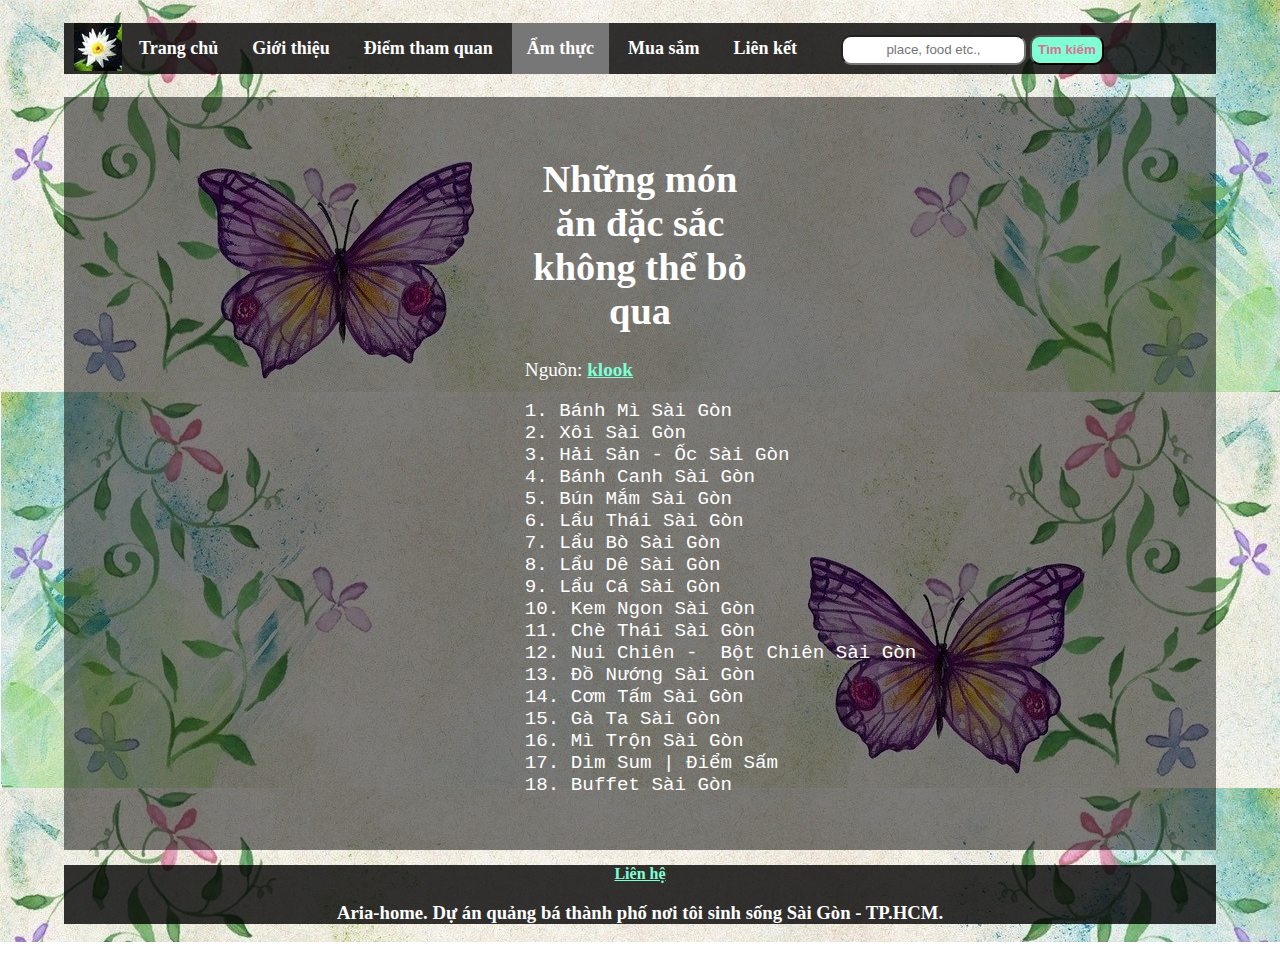
==== am-thuc.html @ 3d84601c "Add files via upload" ====
<!DOCTYPE html>
<html>

<head>
    <meta charset="UTF-8">
    <meta http-equiv="X-UA-Compatible" content="IE=edge">
    <meta name="viewport" content="width=device-width, initial-scale=1">
    <link rel="stylesheet" href="stylesheet.css">
    <link rel="stylesheet" href="">
    <title>Ẩm thực Sài Gòn</title>
</head>

<body>
    <div id="logo">
        <img src="icon.png" alt="logo">
    </div>
    <nav>
        <a href="index.html">Trang chủ</a>
        <a href="gioi-thieu.html">Giới thiệu</a>
        <a href="tham-quan.html">Điểm tham quan</a>
        <a id="athuc" href="am-thuc.html">Ẩm thực</a>
        <a href="mua-sam.html">Mua sắm</a>
        <a href="lien-ket.html">Liên kết</a>
        <input name="search" placeholder="place, food etc.,">
        <button type="submit"><b>Tìm kiếm</b></button>
    </nav>


    <div id="am-thuc">
        <h1>Những món ăn đặc sắc không thể bỏ qua</h1>
        <p>Nguồn: <a href="https://www.klook.com/vi/blog/mon-ngon-sai-gon/" target="_blank">klook</a></p>
        <pre>
1. Bánh Mì Sài Gòn
2. Xôi Sài Gòn
3. Hải Sản - Ốc Sài Gòn
4. Bánh Canh Sài Gòn
5. Bún Mắm Sài Gòn
6. Lẩu Thái Sài Gòn
7. Lẩu Bò Sài Gòn
8. Lẩu Dê Sài Gòn
9. Lẩu Cá Sài Gòn
10. Kem Ngon Sài Gòn
11. Chè Thái Sài Gòn
12. Nui Chiên -  Bột Chiên Sài Gòn
13. Đồ Nướng Sài Gòn
14. Cơm Tấm Sài Gòn
15. Gà Ta Sài Gòn 
16. Mì Trộn Sài Gòn
17. Dim Sum | Điểm Sấm
18. Buffet Sài Gòn
</pre>
    </div>

    <footer>
        <a href="#">Liên hệ</a>
        <h3>Aria-home. Dự án quảng bá thành phố nơi tôi sinh sống Sài Gòn - TP.HCM.</h3>
    </footer>

</body>

</html>
---- stylesheet.css ----
@media only screen and (min-width: 992px) {
    /* For desktop: */
    .col-md-1 {width: 8.33%;}
    .col-md-2 {width: 16.66%;}
    .col-md-3 {width: 25%;}
    .col-md-4 {width: 33.33%;}
    .col-md-5 {width: 41.66%;}
    .col-md-6 {width: 50%;}
    .col-md-7 {width: 58.33%;}
    .col-md-8 {width: 66.66%;}
    .col-md-9 {width: 75%;}
    .col-md-10 {width: 83.33%;}
    .col-md-11 {width: 91.66%;}
    .col-md-12 {width: 100%;}
}

  .row::after {
    content: "";
    clear: both;
    display: table;
  }

  [class*="col-"] {
    float: left;
    padding: 0 15px;
  }


.row {
    margin: 0;
    padding: 0 0px;
}

*{
    box-sizing: border-box;
}

body {
    background-image: url('flower-ged60f02c9_1280.jpg');
    background-size:auto;
    background-repeat: repeat;
    margin: auto;
    width: 90%;
}

#home {
    background-color: #777;
    }

#logo {
    position: absolute;
    padding-left: 10px;
    z-index: 2;
}

nav {
    width: 100%;
    background-color: rgba(0,0,0,0.8);
    overflow: auto;
    white-space: nowrap;
    padding: 0 60px;
    margin: 2% 0;
}

nav a {
    text-decoration: none;
    color: white;
    font-weight: bold;
    font-size: 18px;
    text-align: center;
    padding: 15px;
    display: inline-block;
}

nav button {
    border-radius: 10px;
    display: inline-block;
    background-color: aquamarine;
    color: palevioletred;
    height: 30px;
}

nav input {
    border-radius: 10px;
    display: inline-block;
    height: 30px;
    text-align: center;
    margin-left: 25px;
}

a:hover {
background-color: #777;
}

header {
    position: relative;
}

#banner {
    display: block;
    width: 100%;
    height: auto;
    margin: 20px 0;
    clear: both;
}

#banner img {
    width: 100%;
}

header #welcome {
    position: absolute;
    top: 50%;
    left: 50%;
    transform: translate(-50%, -50%);
    z-index: 2;
    text-align: center;
    background-color: rgba(0,0,0,0.5);
    font-size: 2vmax;
    width: 100%;
    color: white;
}

#gioi-thieu {
    word-wrap: normal;
    padding: 20px;
    text-align: justify;
    width: 100%;
    height: auto;
    background-color: rgba(0,0,0,0.6);
    font-size: 1.5vmax;
    color: white;
}

#gthieu {
    background-color: #777;
    }

#gioi-thieu h1, #gioi-thieu h3 {
    text-align: center;
}

#am-thuc {
    padding: 3% 40%;
    width: 100%;
    background-color: rgba(0,0,0,0.5);
    font-size: 1.5vmax;
    color: white;
}

#athuc {
    background-color: #777;
    }

#am-thuc h1, #am-thuc p {
    text-align: center;
    width: fit-content;
}

#mua-sam {
    padding: 3% 40%;
    width: 100%;
    background-color: rgba(0,0,0,0.5);
    font-size: 1.5vmax;
    color: white;
}

#msam {
    background-color: #777;
    }

#mua-sam h1, #mua-sam h3 
    {
    text-align: center;
    width: fit-content;
}

#lien-ket {
    padding: 3% 10%;
    width: 100%;
    height: 400px;
    background-color: rgba(0,0,0,0.7);
    font-size: 18px;
    color: white;
    text-align: left;
}

#lket 
    {
    background-color: #777;
}

a {
    color: aquamarine;
    font-weight:bolder;
}

footer {
    position: relative;
    bottom: 1%;
    margin: 15px 0;
    text-align: center;
    background-color: rgba(0,0,0,0.8);
    color: white;
    width: 100%;
}
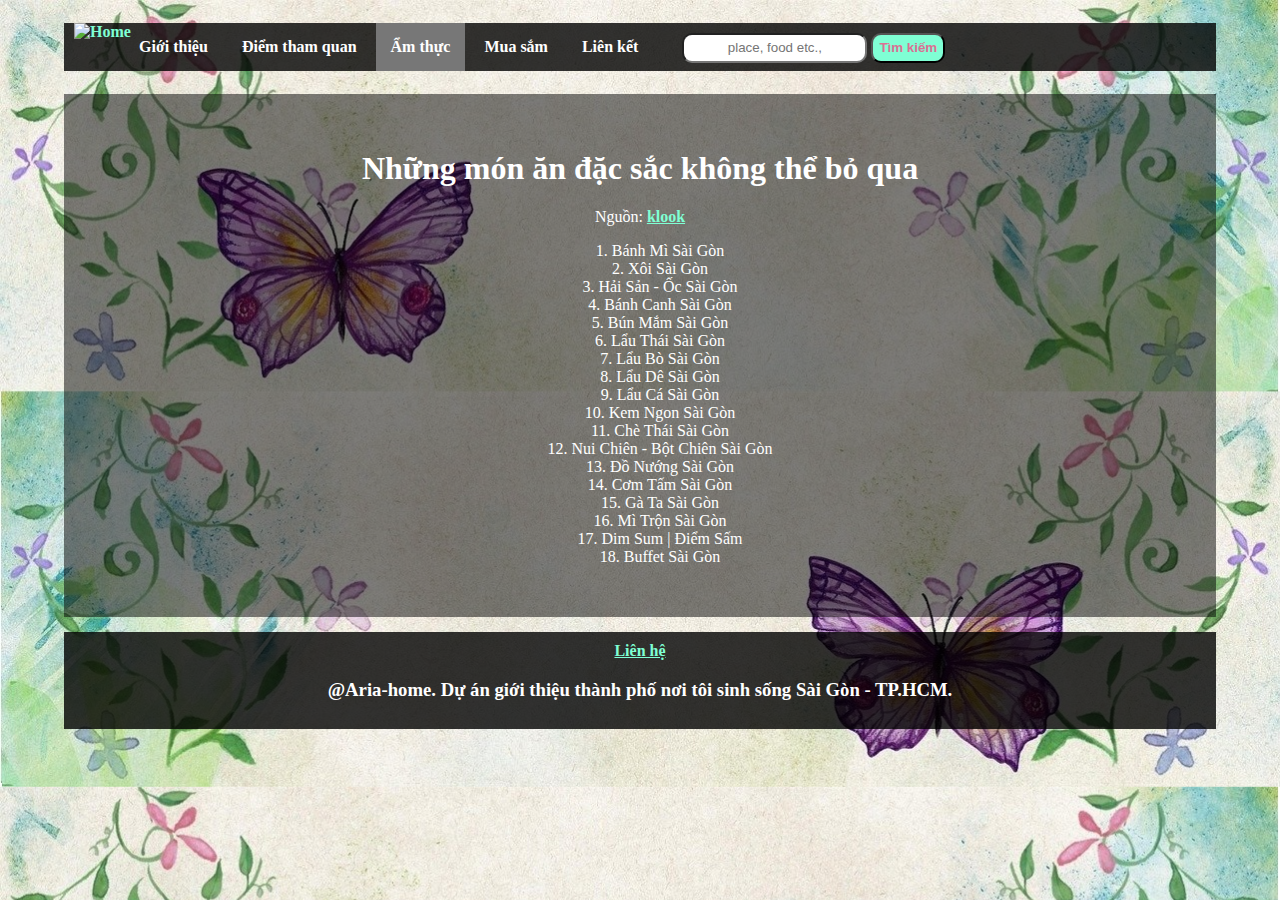
==== commit 0cc02574: "Add files via upload" ====
--- a/am-thuc.html
+++ b/am-thuc.html
@@ -11,11 +11,10 @@
 </head>
 
 <body>
-    <div id="logo">
-        <img src="icon.png" alt="logo">
-    </div>
+    <a id="home" href="index.html">
+        <img src="klx.png" alt="Home">
+    </a>
     <nav>
-        <a href="index.html">Trang chủ</a>
         <a href="gioi-thieu.html">Giới thiệu</a>
         <a href="tham-quan.html">Điểm tham quan</a>
         <a id="athuc" href="am-thuc.html">Ẩm thực</a>
@@ -29,31 +28,31 @@
     <div id="am-thuc">
         <h1>Những món ăn đặc sắc không thể bỏ qua</h1>
         <p>Nguồn: <a href="https://www.klook.com/vi/blog/mon-ngon-sai-gon/" target="_blank">klook</a></p>
-        <pre>
-1. Bánh Mì Sài Gòn
-2. Xôi Sài Gòn
-3. Hải Sản - Ốc Sài Gòn
-4. Bánh Canh Sài Gòn
-5. Bún Mắm Sài Gòn
-6. Lẩu Thái Sài Gòn
-7. Lẩu Bò Sài Gòn
-8. Lẩu Dê Sài Gòn
-9. Lẩu Cá Sài Gòn
-10. Kem Ngon Sài Gòn
-11. Chè Thái Sài Gòn
-12. Nui Chiên -  Bột Chiên Sài Gòn
-13. Đồ Nướng Sài Gòn
-14. Cơm Tấm Sài Gòn
-15. Gà Ta Sài Gòn 
-16. Mì Trộn Sài Gòn
-17. Dim Sum | Điểm Sấm
-18. Buffet Sài Gòn
-</pre>
+        <ol>
+            <li>Bánh Mì Sài Gòn</li>
+            <li>Xôi Sài Gòn</li>
+            <li>Hải Sản - Ốc Sài Gòn</li>
+            <li>Bánh Canh Sài Gòn</li>
+            <li>Bún Mắm Sài Gòn</li>
+            <li>Lẩu Thái Sài Gòn</li>
+            <li>Lẩu Bò Sài Gòn</li>
+            <li>Lẩu Dê Sài Gòn</li>
+            <li>Lẩu Cá Sài Gòn</li>
+            <li>Kem Ngon Sài Gòn</li>
+            <li>Chè Thái Sài Gòn</li>
+            <li>Nui Chiên - Bột Chiên Sài Gòn</li>
+            <li>Đồ Nướng Sài Gòn</li>
+            <li>Cơm Tấm Sài Gòn</li>
+            <li>Gà Ta Sài Gòn </li>
+            <li>Mì Trộn Sài Gòn</li>
+            <li>Dim Sum | Điểm Sấm</li>
+            <li>Buffet Sài Gòn</li>
+        </ol>
     </div>
 
     <footer>
         <a href="#">Liên hệ</a>
-        <h3>Aria-home. Dự án quảng bá thành phố nơi tôi sinh sống Sài Gòn - TP.HCM.</h3>
+        <h3>@Aria-home. Dự án giới thiệu thành phố nơi tôi sinh sống Sài Gòn - TP.HCM.</h3>
     </footer>
 
 </body>
--- a/stylesheet.css
+++ b/stylesheet.css
@@ -36,18 +36,17 @@
 }
 
 body {
-    background-image: url('flower-ged60f02c9_1280.jpg');
-    background-size:auto;
+    background-image: url('/flower-ged60f02c9_1280.jpg');
+    background-size:100%;
+    background-color: rgba(0, 0, 0, 0.5);
     background-repeat: repeat;
     margin: auto;
     width: 90%;
+
 }
 
-#home {
-    background-color: #777;
-    }
-
-#logo {
+#home img {
+    display: inline-block;
     position: absolute;
     padding-left: 10px;
     z-index: 2;
@@ -66,7 +65,6 @@
     text-decoration: none;
     color: white;
     font-weight: bold;
-    font-size: 18px;
     text-align: center;
     padding: 15px;
     display: inline-block;
@@ -93,6 +91,10 @@
 }
 
 header {
+    height: 500px;
+    background-image: url('hinh-anh-sai-gon.jpg');
+    background-repeat: no-repeat;
+    background-size: cover;
     position: relative;
 }
 
@@ -104,10 +106,6 @@
     clear: both;
 }
 
-#banner img {
-    width: 100%;
-}
-
 header #welcome {
     position: absolute;
     top: 50%;
@@ -116,10 +114,13 @@
     z-index: 2;
     text-align: center;
     background-color: rgba(0,0,0,0.5);
-    font-size: 2vmax;
     width: 100%;
     color: white;
 }
+
+#gthieu, #athuc, #msam, #lket {
+    background-color: #777;
+    }
 
 #gioi-thieu {
     word-wrap: normal;
@@ -128,51 +129,21 @@
     width: 100%;
     height: auto;
     background-color: rgba(0,0,0,0.6);
-    font-size: 1.5vmax;
     color: white;
 }
 
-#gthieu {
-    background-color: #777;
-    }
-
-#gioi-thieu h1, #gioi-thieu h3 {
+#gioi-thieu > h1, h3 {
     text-align: center;
 }
 
-#am-thuc {
-    padding: 3% 40%;
+#am-thuc, #mua-sam {
+    padding: 3% 10%;
     width: 100%;
     background-color: rgba(0,0,0,0.5);
-    font-size: 1.5vmax;
     color: white;
-}
-
-#athuc {
-    background-color: #777;
-    }
-
-#am-thuc h1, #am-thuc p {
+    list-style-position: inside;
     text-align: center;
-    width: fit-content;
-}
-
-#mua-sam {
-    padding: 3% 40%;
     width: 100%;
-    background-color: rgba(0,0,0,0.5);
-    font-size: 1.5vmax;
-    color: white;
-}
-
-#msam {
-    background-color: #777;
-    }
-
-#mua-sam h1, #mua-sam h3 
-    {
-    text-align: center;
-    width: fit-content;
 }
 
 #lien-ket {
@@ -180,14 +151,8 @@
     width: 100%;
     height: 400px;
     background-color: rgba(0,0,0,0.7);
-    font-size: 18px;
     color: white;
     text-align: left;
-}
-
-#lket 
-    {
-    background-color: #777;
 }
 
 a {
@@ -196,6 +161,7 @@
 }
 
 footer {
+    padding: 10px;
     position: relative;
     bottom: 1%;
     margin: 15px 0;
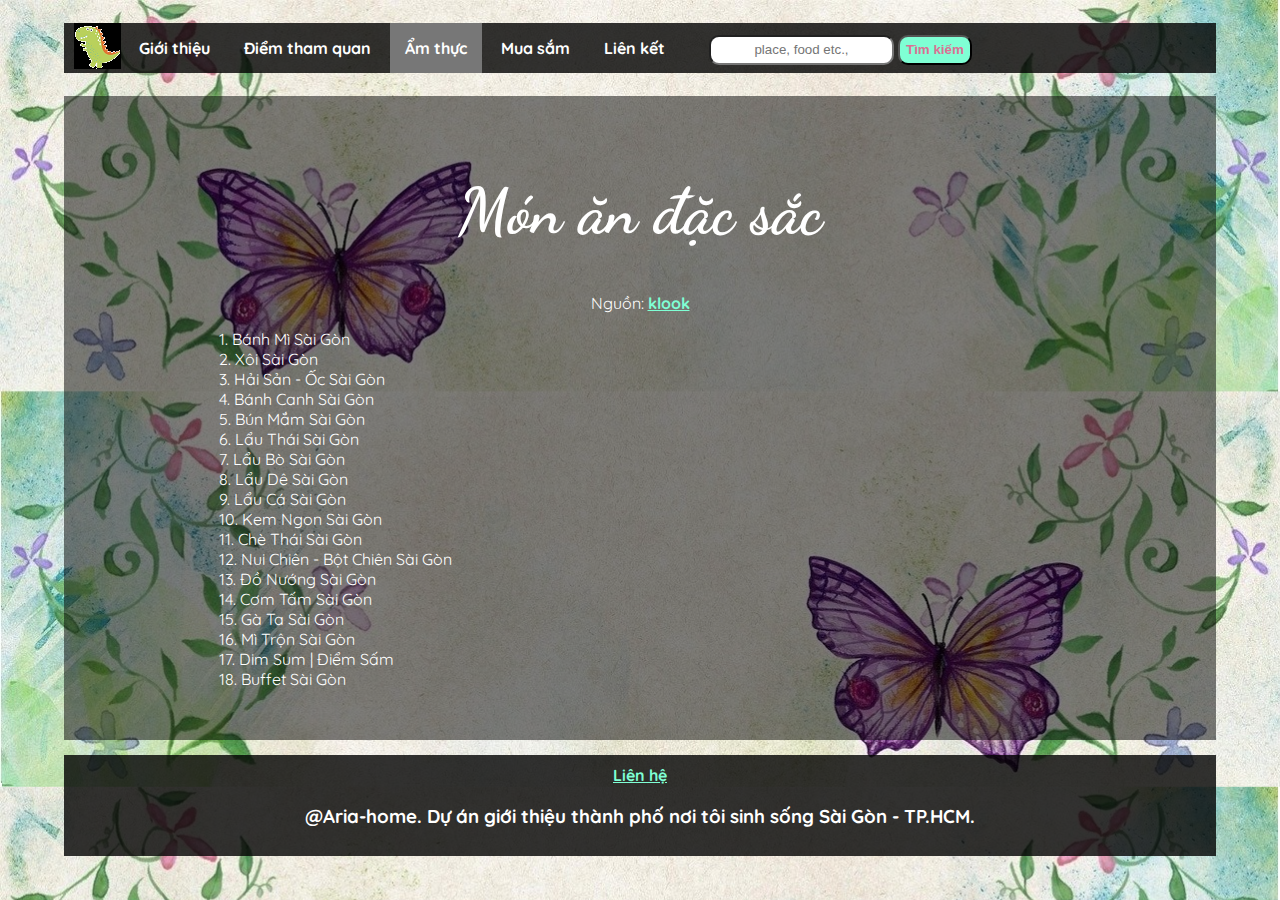
==== commit a637af2e: "Add files via upload" ====
--- a/am-thuc.html
+++ b/am-thuc.html
@@ -5,6 +5,8 @@
     <meta charset="UTF-8">
     <meta http-equiv="X-UA-Compatible" content="IE=edge">
     <meta name="viewport" content="width=device-width, initial-scale=1">
+    <link href="https://fonts.googleapis.com/css2?family=Dancing+Script:wght@700&family=Quicksand&display=swap"
+        rel="stylesheet">
     <link rel="stylesheet" href="stylesheet.css">
     <link rel="stylesheet" href="">
     <title>Ẩm thực Sài Gòn</title>
@@ -26,7 +28,7 @@
 
 
     <div id="am-thuc">
-        <h1>Những món ăn đặc sắc không thể bỏ qua</h1>
+        <h1>Món ăn đặc sắc</h1>
         <p>Nguồn: <a href="https://www.klook.com/vi/blog/mon-ngon-sai-gon/" target="_blank">klook</a></p>
         <ol>
             <li>Bánh Mì Sài Gòn</li>
--- a/stylesheet.css
+++ b/stylesheet.css
@@ -42,7 +42,15 @@
     background-repeat: repeat;
     margin: auto;
     width: 90%;
+}
 
+h1 {
+    font-family: 'Dancing Script';
+    font-size: 5vmax;
+}
+
+h2, h3, h4, a, p, ol {
+    font-family: 'Quicksand', sans-serif;
 }
 
 #home img {
@@ -146,10 +154,14 @@
     width: 100%;
 }
 
+#am-thuc ol, #mua-sam ol {
+    text-align: left;
+}
+
 #lien-ket {
     padding: 3% 10%;
     width: 100%;
-    height: 400px;
+    height: 500px;
     background-color: rgba(0,0,0,0.7);
     color: white;
     text-align: left;
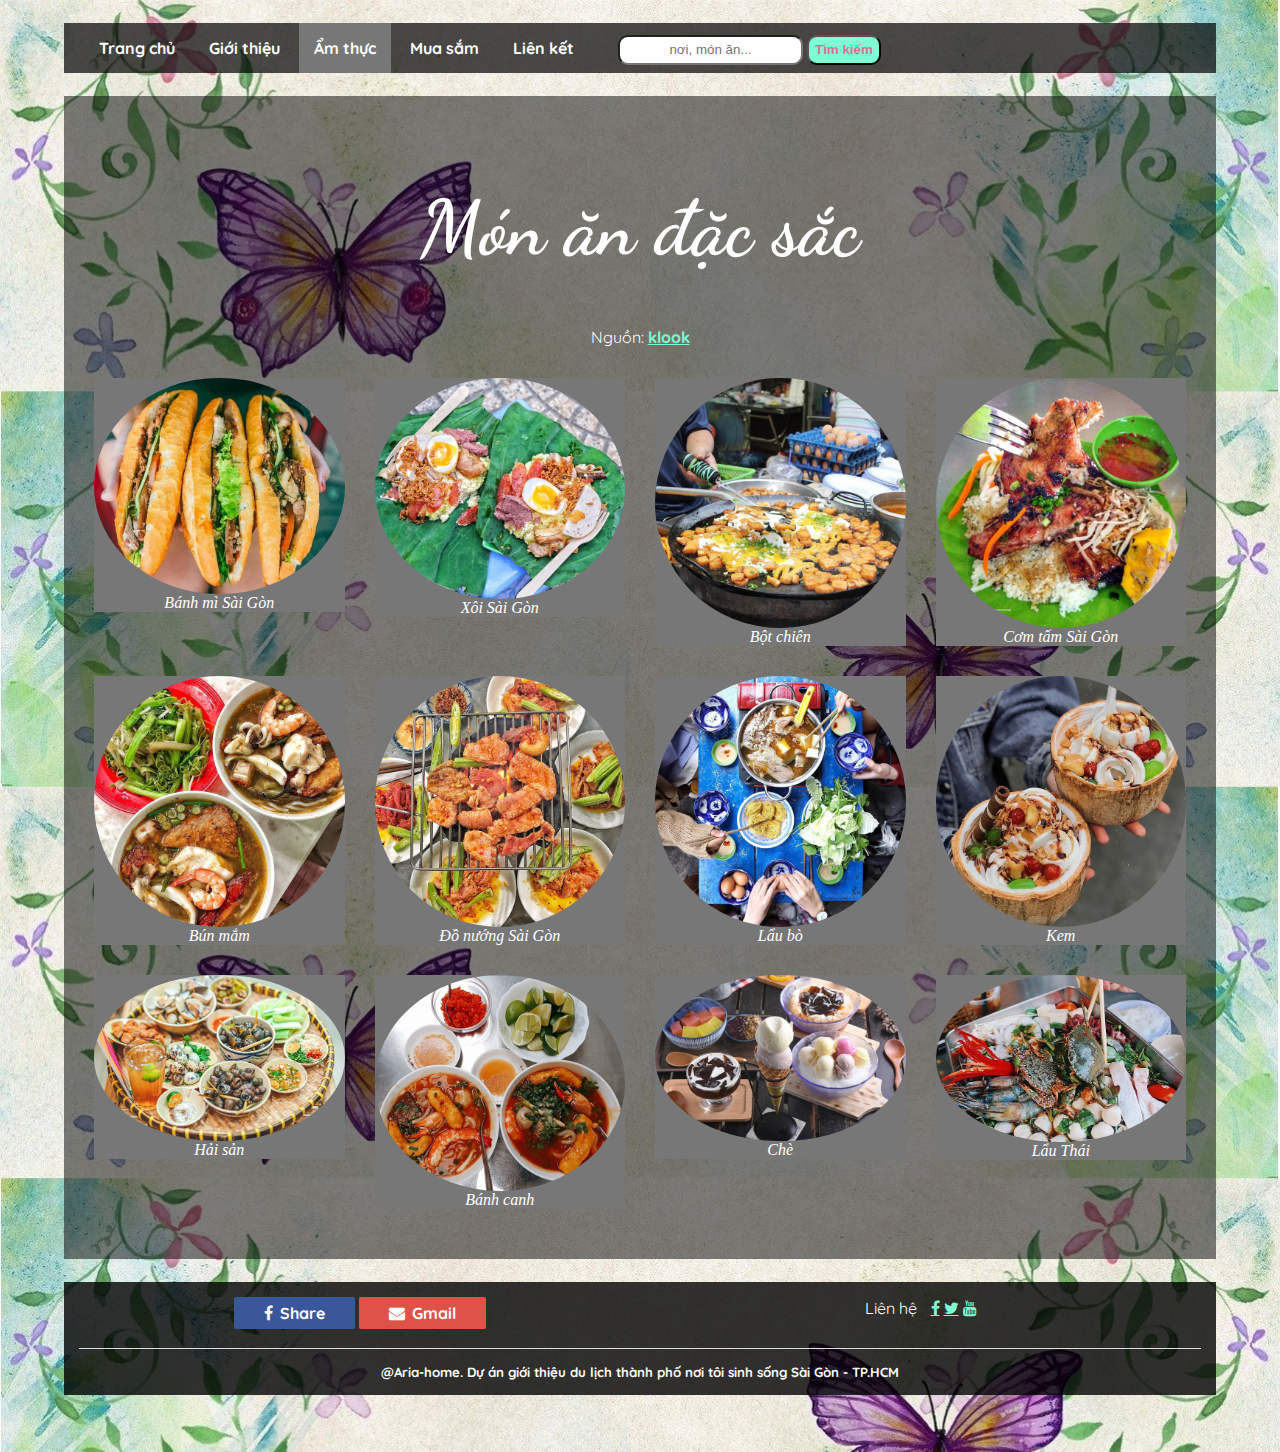
==== commit 1e277b00: "Add files via upload" ====
--- a/am-thuc.html
+++ b/am-thuc.html
@@ -8,53 +8,121 @@
     <link href="https://fonts.googleapis.com/css2?family=Dancing+Script:wght@700&family=Quicksand&display=swap"
         rel="stylesheet">
     <link rel="stylesheet" href="stylesheet.css">
-    <link rel="stylesheet" href="">
+    <link rel="stylesheet" href="https://maxcdn.bootstrapcdn.com/font-awesome/4.7.0/css/font-awesome.min.css">
     <title>Ẩm thực Sài Gòn</title>
 </head>
 
 <body>
-    <a id="home" href="index.html">
-        <img src="klx.png" alt="Home">
-    </a>
     <nav>
+        <div id="dropdown">
+            <a href="#">Trang chủ</a>
+            <div id="dropdown-content">
+                <a href="/index.html">Home</a>
+                <a href="#">About me</a>
+                <a href="#">Library</a>
+                <a href="#">Favorites</a>
+            </div>
+        </div>
         <a href="gioi-thieu.html">Giới thiệu</a>
-        <a href="tham-quan.html">Điểm tham quan</a>
         <a id="athuc" href="am-thuc.html">Ẩm thực</a>
         <a href="mua-sam.html">Mua sắm</a>
         <a href="lien-ket.html">Liên kết</a>
-        <input name="search" placeholder="place, food etc.,">
+        <input name="search" placeholder="nơi, món ăn...">
         <button type="submit"><b>Tìm kiếm</b></button>
     </nav>
 
-
-    <div id="am-thuc">
+    <main id="am-thuc">
         <h1>Món ăn đặc sắc</h1>
         <p>Nguồn: <a href="https://www.klook.com/vi/blog/mon-ngon-sai-gon/" target="_blank">klook</a></p>
-        <ol>
-            <li>Bánh Mì Sài Gòn</li>
-            <li>Xôi Sài Gòn</li>
-            <li>Hải Sản - Ốc Sài Gòn</li>
-            <li>Bánh Canh Sài Gòn</li>
-            <li>Bún Mắm Sài Gòn</li>
-            <li>Lẩu Thái Sài Gòn</li>
-            <li>Lẩu Bò Sài Gòn</li>
-            <li>Lẩu Dê Sài Gòn</li>
-            <li>Lẩu Cá Sài Gòn</li>
-            <li>Kem Ngon Sài Gòn</li>
-            <li>Chè Thái Sài Gòn</li>
-            <li>Nui Chiên - Bột Chiên Sài Gòn</li>
-            <li>Đồ Nướng Sài Gòn</li>
-            <li>Cơm Tấm Sài Gòn</li>
-            <li>Gà Ta Sài Gòn </li>
-            <li>Mì Trộn Sài Gòn</li>
-            <li>Dim Sum | Điểm Sấm</li>
-            <li>Buffet Sài Gòn</li>
-        </ol>
-    </div>
 
-    <footer>
-        <a href="#">Liên hệ</a>
-        <h3>@Aria-home. Dự án giới thiệu thành phố nơi tôi sinh sống Sài Gòn - TP.HCM.</h3>
+        <div class="row">
+            <figure class="col col-md-3 col-sm-6">
+                <a href="/Am thuc/banhmi.webp"><img src="/Am thuc/banhmi.webp" alt="Bánh mì Sài Gòn"></a>
+                <figcaption>Bánh mì Sài Gòn</figcaption>
+            </figure>
+
+            <figure class="col col-md-3 col-sm-6">
+                <a href="/Am thuc/xoi.webp"><img src="/Am thuc/xoi.webp" alt="Xôi Sài Gòn"></a>
+                <figcaption>Xôi Sài Gòn</figcaption>
+            </figure>
+
+            <figure class="col col-md-3 col-sm-6">
+                <a href="/Am thuc/botchien.webp"><img src="/Am thuc/botchien.webp" alt="Bột chiên"></a>
+                <figcaption>Bột chiên</figcaption>
+            </figure>
+
+            <figure class="col col-md-3 col-sm-6">
+                <a href="/Am thuc/comtam.webp"><img src="/Am thuc/comtam.webp" alt="Cơm tấm"></a>
+                <figcaption>Cơm tấm Sài Gòn</figcaption>
+            </figure>
+
+        </div>
+
+        <div class="row">
+            <figure class="col col-md-3 col-sm-6">
+                <a href="/Am thuc/bunmam.webp"><img src="/Am thuc/bunmam.webp" alt="Bún mắm Sài Gòn"></a>
+                <figcaption>Bún mắm</figcaption>
+            </figure>
+
+            <figure class="col col-md-3 col-sm-6">
+                <a href="/Am thuc/donuong.webp"><img src="/Am thuc/donuong.webp" alt="Đồ nướng"></a>
+                <figcaption>Đồ nướng Sài Gòn</figcaption>
+            </figure>
+
+            <figure class="col col-md-3 col-sm-6">
+                <a href="/Am thuc/laubo.webp"><img src="/Am thuc/laubo.webp" alt="Lẩu bò"></a>
+                <figcaption>Lẩu bò</figcaption>
+            </figure>
+
+            <figure class="col col-md-3 col-sm-6">
+                <a href="/Am thuc/kem.webp"><img src="/Am thuc/kem.webp" alt="Kem"></a>
+                <figcaption>Kem</figcaption>
+            </figure>
+        </div>
+
+        <div class="row">
+
+            <figure class="col col-md-3 col-sm-6">
+                <a href="/Am thuc/haisan.webp"><img src="/Am thuc/haisan.webp" alt="Hải sản Sài Gòn"></a>
+                <figcaption>Hải sản</figcaption>
+            </figure>
+
+            <figure class="col col-md-3 col-sm-6">
+                <a href="/Am thuc/banhcanh.webp"><img src="/Am thuc/banhcanh.webp" alt="Bánh canh Sài Gòn"></a>
+                <figcaption>Bánh canh</figcaption>
+            </figure>
+
+            <figure class="col col-md-3 col-sm-6">
+                <a href="/Am thuc/che.webp"><img src="/Am thuc/che.webp" alt="Chè"></a>
+                <figcaption>Chè</figcaption>
+            </figure>
+
+            <figure class="col col-md-3 col-sm-6">
+                <a href="/Am thuc/lauthai.webp"><img src="/Am thuc/lauthai.webp" alt="Lẩu Thái"></a>
+                <figcaption>Lẩu Thái</figcaption>
+            </figure>
+
+        </div>
+
+    </main>
+
+    <footer class="row footer-1">
+        <div class="col col-md-6 col-sm-12 socials-share">
+            <a class="bg-facebook" href="https://www.facebook.com/sharer/sharer.php?u=https://aria-home.github.io/"
+                target="_blank"><span class="fa fa-facebook"></span> Share</a>
+            <a class="bg-email"
+                href="https://mail.google.com/mail/u/0/?view=cm&fs=1&to&su=Hãy đến Sài Gòn &body=Xem thêm tại https://aria-home.github.io/"
+                target="_blank"><span class="fa fa-envelope"></span> Gmail</a>
+        </div>
+        <div class="col col-md-6 col-sm-12 lienhe">
+            <p>Liên hệ</p>
+            <a href="https://www.facebook.com/bapbaymau" target="_blank" class="fa fa-facebook"></a>
+            <a href="#" class="fa fa-twitter"></a>
+            <a href="#" class="fa fa-youtube"></a>
+        </div>
+    </footer>
+    <footer class="row footer-2">
+        <h5>@Aria-home. Dự án giới thiệu du lịch thành phố nơi tôi sinh sống Sài Gòn - TP.HCM</h5>
     </footer>
 
 </body>
--- a/stylesheet.css
+++ b/stylesheet.css
@@ -1,5 +1,19 @@
+* {
+    box-sizing: border-box;
+}
+  
+.row::after {
+    content: "";
+    clear: both;
+    display: table;
+}
+  
+  [class*="col-"] {
+    float: left;
+    padding: 0 15px;
+}
+
 @media only screen and (min-width: 992px) {
-    /* For desktop: */
     .col-md-1 {width: 8.33%;}
     .col-md-2 {width: 16.66%;}
     .col-md-3 {width: 25%;}
@@ -14,29 +28,13 @@
     .col-md-12 {width: 100%;}
 }
 
-  .row::after {
-    content: "";
-    clear: both;
-    display: table;
-  }
-
-  [class*="col-"] {
-    float: left;
+.row {
+    margin: 0;
     padding: 0 15px;
-  }
-
-
-.row {
-    margin: 0;
-    padding: 0 0px;
-}
-
-*{
-    box-sizing: border-box;
 }
 
 body {
-    background-image: url('/flower-ged60f02c9_1280.jpg');
+    background-image: url(/Main/flower.jpg.jpg);
     background-size:100%;
     background-color: rgba(0, 0, 0, 0.5);
     background-repeat: repeat;
@@ -46,26 +44,66 @@
 
 h1 {
     font-family: 'Dancing Script';
-    font-size: 5vmax;
-}
-
-h2, h3, h4, a, p, ol {
+    font-size: 6vmax;
+}
+
+h2 {
+    background-color: rgba(255, 255, 255, 0.7);
+    padding: 20px 0;
+    margin: 2% 0;
+    text-align: center;
+    color: black;
+    text-decoration: underline;
+    border: salmon solid;
+}
+
+ul {
+    list-style: none;;
+}
+
+h2, 
+h3, 
+h5, 
+a, 
+p, 
+ol,
+ul {
     font-family: 'Quicksand', sans-serif;
 }
 
-#home img {
-    display: inline-block;
+#dropdown {
+    display: inline-block;
+}
+
+#dropdown a:hover {
+    background-color: #777;
+}
+
+#dropdown-content {
+    display: none;
     position: absolute;
-    padding-left: 10px;
-    z-index: 2;
+    background-color: rgba(0,0,0,0.8);
+    min-width: 140px;
+    z-index: 3;
+}
+
+#dropdown-content a {
+    display: block;
+    border-top: 1px solid gainsboro;
+    color: white;
+    text-align: left;
+}
+
+#dropdown:hover #dropdown-content{
+    display: block;
 }
 
 nav {
     width: 100%;
-    background-color: rgba(0,0,0,0.8);
+    background-color: rgba(0,0,0,0.7);
     overflow: auto;
     white-space: nowrap;
-    padding: 0 60px;
+    padding: 0 20px;
     margin: 2% 0;
 }
 
@@ -94,16 +132,17 @@
     margin-left: 25px;
 }
 
-a:hover {
+nav a:hover {
 background-color: #777;
 }
 
 header {
     height: 500px;
-    background-image: url('hinh-anh-sai-gon.jpg');
+    background-image: url(/Main/hinh-anh-sai-gon.jpg);
     background-repeat: no-repeat;
     background-size: cover;
     position: relative;
+    margin-bottom: 1%;
 }
 
 #banner {
@@ -111,7 +150,6 @@
     width: 100%;
     height: auto;
     margin: 20px 0;
-    clear: both;
 }
 
 header #welcome {
@@ -126,9 +164,51 @@
     color: white;
 }
 
-#gthieu, #athuc, #msam, #lket {
+#home,
+#gthieu, 
+#athuc, 
+#msam, 
+#lket {
     background-color: #777;
     }
+
+.place {
+    word-wrap: normal;
+    padding: 30px 15px;
+    text-align: justify;
+    background-color: rgba(0,0,0,0.7);
+    color: white;
+    margin: 1% 0;
+    border: 2px solid #fff ;
+}
+
+figure {
+    margin: 0;
+    padding: 0;
+}
+
+figcaption {
+    background-color: #777;
+    font-style: italic;
+    text-align: center;
+}
+
+.place img {
+    width: 100%;
+    height: auto;
+}
+
+#am-thuc img {
+    width: 100%;
+    height: auto;
+    float: left;
+    border-radius: 50%;
+}
+
+#am-thuc figure {
+    margin: 0;
+    padding: 15px;
+}
 
 #gioi-thieu {
     word-wrap: normal;
@@ -144,8 +224,9 @@
     text-align: center;
 }
 
-#am-thuc, #mua-sam {
-    padding: 3% 10%;
+#am-thuc, 
+#mua-sam {
+    padding: 3% 0;
     width: 100%;
     background-color: rgba(0,0,0,0.5);
     color: white;
@@ -154,7 +235,8 @@
     width: 100%;
 }
 
-#am-thuc ol, #mua-sam ol {
+#am-thuc ol, 
+#mua-sam ol {
     text-align: left;
 }
 
@@ -173,12 +255,91 @@
 }
 
 footer {
-    padding: 10px;
-    position: relative;
-    bottom: 1%;
-    margin: 15px 0;
     text-align: center;
     background-color: rgba(0,0,0,0.8);
     color: white;
     width: 100%;
+}
+
+.footer-1 {
+    margin-top: 2%;
+}
+.footer-2 {
+    margin-bottom: 5%;
+}
+
+.socials-share {
+    text-align: center;
+}
+
+.socials-share a {
+    padding: 4px 30px;
+    color: #fff;
+    line-height: 1.5em;
+    text-decoration: none;
+    border-radius: 2px;
+    white-space: nowrap;
+    display: inline-block;
+    margin-bottom: 4px;
+}
+
+.socials-share span.fa {
+    padding-right: 3px;
+}
+
+.bg-facebook {
+    background: #3a5899;
+}
+
+.bg-facebook:hover, 
+.bg-facebook:focus {
+    background: #1d418d;
+}
+
+.bg-email {
+    background: #dd5348;
+}
+
+.bg-email:hover, 
+.bg-email:focus {
+    background: #ce3f34;
+}
+
+.socials-share, 
+h5 {
+    padding: 15px;
+    margin: 0;
+}
+
+.lienhe {
+    margin: 0;
+
+}
+
+.lienhe p {
+    display: inline-block;
+    padding-right: 10px;
+}
+
+h5 {
+    border-top: 1px solid gainsboro;
+}
+
+@media only screen and (max-width: 991px) {
+    .col-sm-1 {width: 8.33%;}
+    .col-sm-2 {width: 16.66%;}
+    .col-sm-3 {width: 25%;}
+    .col-sm-4 {width: 33.33%;}
+    .col-sm-5 {width: 41.66%;}
+    .col-sm-6 {width: 50%;}
+    .col-sm-7 {width: 58.33%;}
+    .col-sm-8 {width: 66.66%;}
+    .col-sm-9 {width: 75%;}
+    .col-sm-10 {width: 83.33%;}
+    .col-sm-11 {width: 91.66%;}
+    .col-sm-12 {width: 100%;}
+
+    .lienhe {
+    border-top: solid 1px gainsboro;
+    }
 }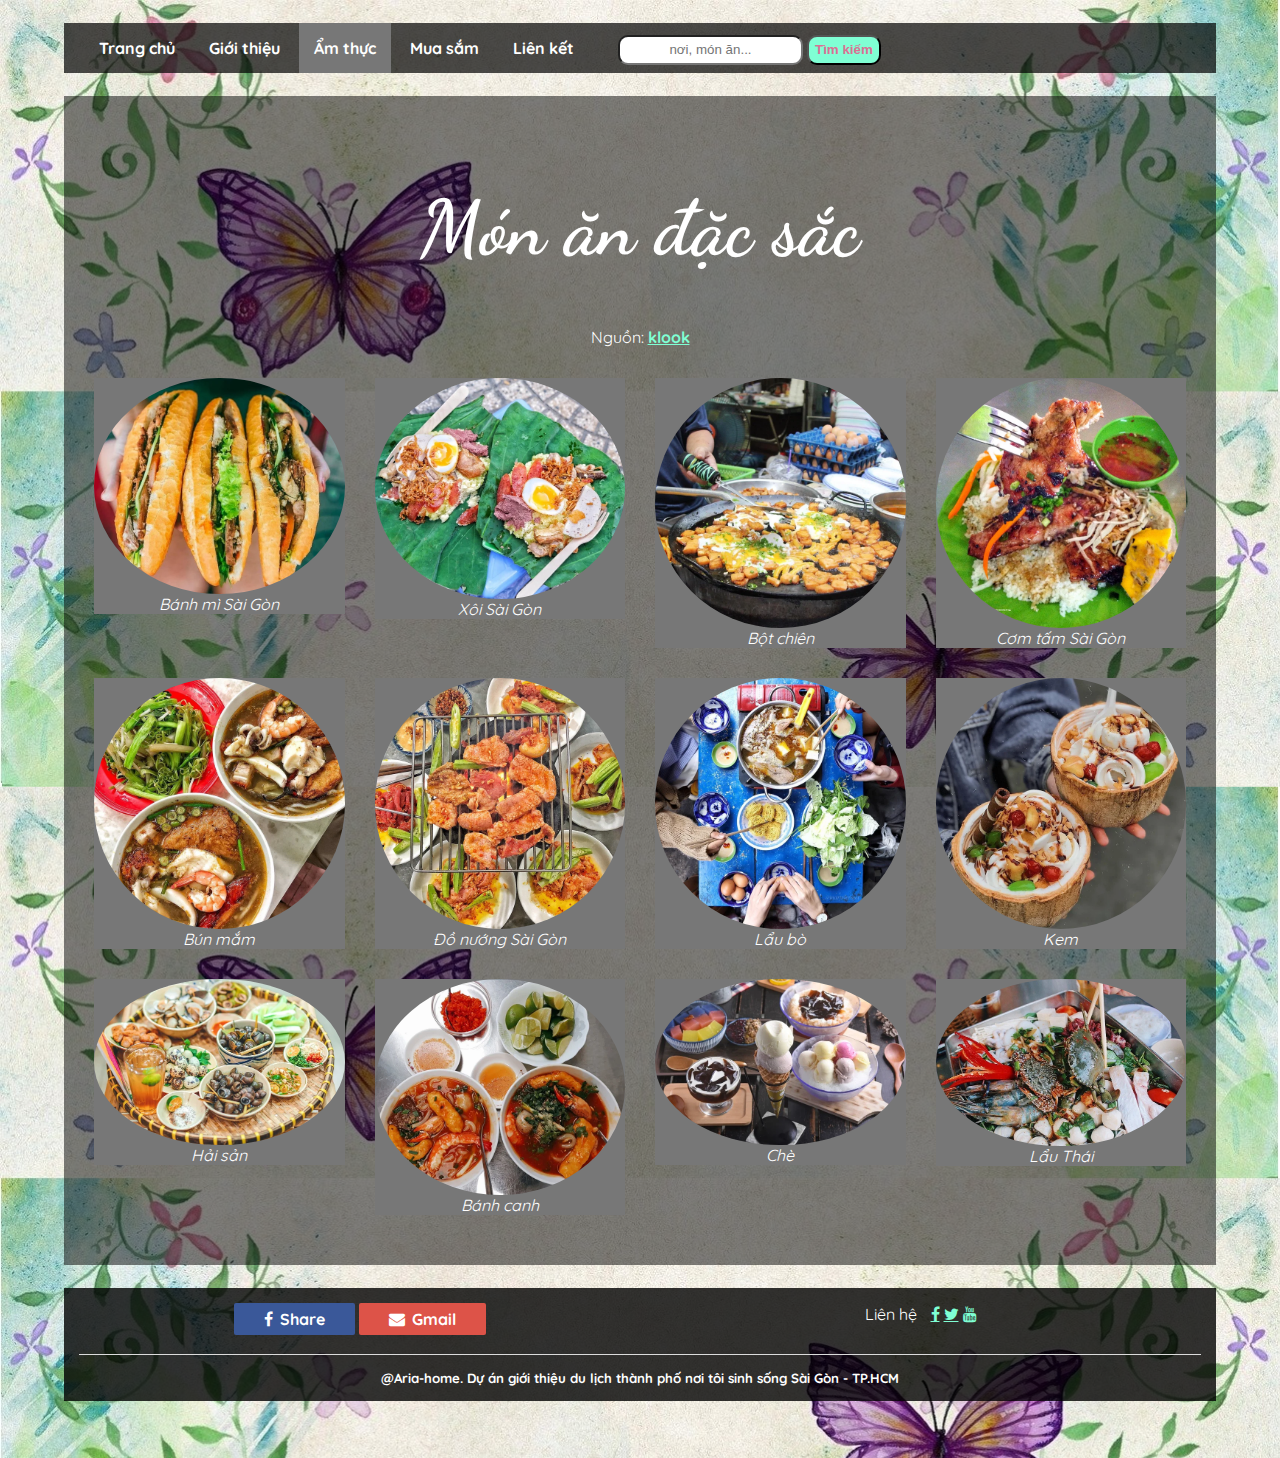
==== commit b4dc9a4e: "Add files via upload" ====
--- a/am-thuc.html
+++ b/am-thuc.html
@@ -1,5 +1,5 @@
 <!DOCTYPE html>
-<html>
+<html lang="vi">
 
 <head>
     <meta charset="UTF-8">
@@ -37,22 +37,22 @@
 
         <div class="row">
             <figure class="col col-md-3 col-sm-6">
-                <a href="/Am thuc/banhmi.webp"><img src="/Am thuc/banhmi.webp" alt="Bánh mì Sài Gòn"></a>
+                <a href="/Amthuc/banhmi.webp"><img src="/Amthuc/banhmi.webp" alt="Bánh mì Sài Gòn"></a>
                 <figcaption>Bánh mì Sài Gòn</figcaption>
             </figure>
 
             <figure class="col col-md-3 col-sm-6">
-                <a href="/Am thuc/xoi.webp"><img src="/Am thuc/xoi.webp" alt="Xôi Sài Gòn"></a>
+                <a href="/Amthuc/xoi.webp"><img src="/Amthuc/xoi.webp" alt="Xôi Sài Gòn"></a>
                 <figcaption>Xôi Sài Gòn</figcaption>
             </figure>
 
             <figure class="col col-md-3 col-sm-6">
-                <a href="/Am thuc/botchien.webp"><img src="/Am thuc/botchien.webp" alt="Bột chiên"></a>
+                <a href="/Amthuc/botchien.webp"><img src="/Amthuc/botchien.webp" alt="Bột chiên"></a>
                 <figcaption>Bột chiên</figcaption>
             </figure>
 
             <figure class="col col-md-3 col-sm-6">
-                <a href="/Am thuc/comtam.webp"><img src="/Am thuc/comtam.webp" alt="Cơm tấm"></a>
+                <a href="/Amthuc/comtam.webp"><img src="/Amthuc/comtam.webp" alt="Cơm tấm"></a>
                 <figcaption>Cơm tấm Sài Gòn</figcaption>
             </figure>
 
@@ -60,22 +60,22 @@
 
         <div class="row">
             <figure class="col col-md-3 col-sm-6">
-                <a href="/Am thuc/bunmam.webp"><img src="/Am thuc/bunmam.webp" alt="Bún mắm Sài Gòn"></a>
+                <a href="/Amthuc/bunmam.webp"><img src="/Amthuc/bunmam.webp" alt="Bún mắm Sài Gòn"></a>
                 <figcaption>Bún mắm</figcaption>
             </figure>
 
             <figure class="col col-md-3 col-sm-6">
-                <a href="/Am thuc/donuong.webp"><img src="/Am thuc/donuong.webp" alt="Đồ nướng"></a>
+                <a href="/Amthuc/donuong.webp"><img src="/Amthuc/donuong.webp" alt="Đồ nướng"></a>
                 <figcaption>Đồ nướng Sài Gòn</figcaption>
             </figure>
 
             <figure class="col col-md-3 col-sm-6">
-                <a href="/Am thuc/laubo.webp"><img src="/Am thuc/laubo.webp" alt="Lẩu bò"></a>
+                <a href="/Amthuc/laubo.webp"><img src="/Amthuc/laubo.webp" alt="Lẩu bò"></a>
                 <figcaption>Lẩu bò</figcaption>
             </figure>
 
             <figure class="col col-md-3 col-sm-6">
-                <a href="/Am thuc/kem.webp"><img src="/Am thuc/kem.webp" alt="Kem"></a>
+                <a href="/Amthuc/kem.webp"><img src="/Amthuc/kem.webp" alt="Kem"></a>
                 <figcaption>Kem</figcaption>
             </figure>
         </div>
@@ -83,22 +83,22 @@
         <div class="row">
 
             <figure class="col col-md-3 col-sm-6">
-                <a href="/Am thuc/haisan.webp"><img src="/Am thuc/haisan.webp" alt="Hải sản Sài Gòn"></a>
+                <a href="/Amthuc/haisan.webp"><img src="/Amthuc/haisan.webp" alt="Hải sản Sài Gòn"></a>
                 <figcaption>Hải sản</figcaption>
             </figure>
 
             <figure class="col col-md-3 col-sm-6">
-                <a href="/Am thuc/banhcanh.webp"><img src="/Am thuc/banhcanh.webp" alt="Bánh canh Sài Gòn"></a>
+                <a href="/Amthuc/banhcanh.webp"><img src="/Amthuc/banhcanh.webp" alt="Bánh canh Sài Gòn"></a>
                 <figcaption>Bánh canh</figcaption>
             </figure>
 
             <figure class="col col-md-3 col-sm-6">
-                <a href="/Am thuc/che.webp"><img src="/Am thuc/che.webp" alt="Chè"></a>
+                <a href="/Amthuc/che.webp"><img src="/Amthuc/che.webp" alt="Chè"></a>
                 <figcaption>Chè</figcaption>
             </figure>
 
             <figure class="col col-md-3 col-sm-6">
-                <a href="/Am thuc/lauthai.webp"><img src="/Am thuc/lauthai.webp" alt="Lẩu Thái"></a>
+                <a href="/Amthuc/lauthai.webp"><img src="/Amthuc/lauthai.webp" alt="Lẩu Thái"></a>
                 <figcaption>Lẩu Thái</figcaption>
             </figure>
 
@@ -111,7 +111,7 @@
             <a class="bg-facebook" href="https://www.facebook.com/sharer/sharer.php?u=https://aria-home.github.io/"
                 target="_blank"><span class="fa fa-facebook"></span> Share</a>
             <a class="bg-email"
-                href="https://mail.google.com/mail/u/0/?view=cm&fs=1&to&su=Hãy đến Sài Gòn &body=Xem thêm tại https://aria-home.github.io/"
+                href="https://mail.google.com/mail/u/0/?view=cm&fs=1&to&su=Hãy-đến-Sài-Gòn&body=Xem-thêm-tại-https://aria-home.github.io/"
                 target="_blank"><span class="fa fa-envelope"></span> Gmail</a>
         </div>
         <div class="col col-md-6 col-sm-12 lienhe">
--- a/stylesheet.css
+++ b/stylesheet.css
@@ -67,7 +67,8 @@
 a, 
 p, 
 ol,
-ul {
+ul,
+figcaption {
     font-family: 'Quicksand', sans-serif;
 }
 
